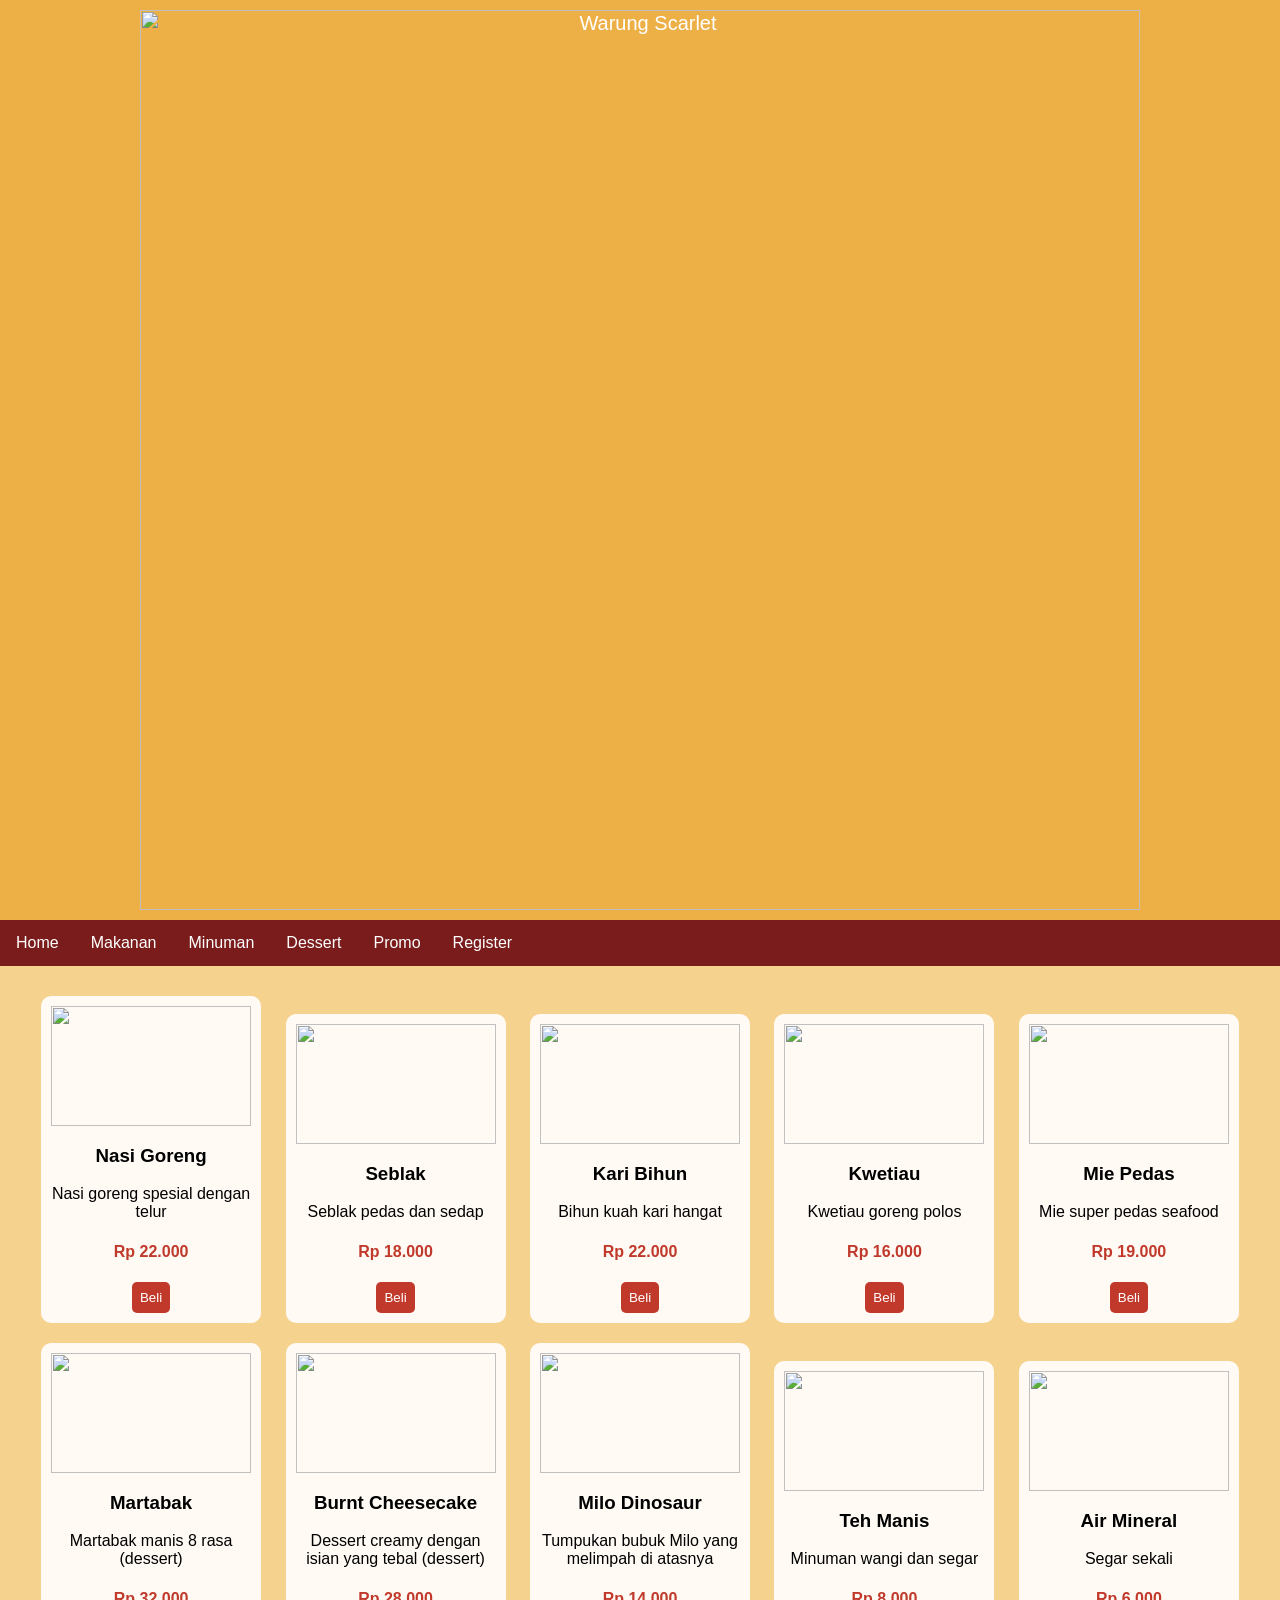
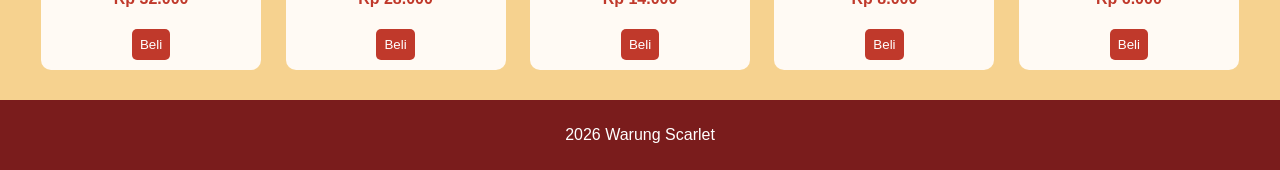
==== index.html @ 5a3716c1 "Rename project 3.html to index.html" ====
<html>
<head>
    <title>Warung Scarlet</title>
    <link rel="stylesheet" href="project 3.css">
</head>
<body>

<header>
    <img src="warung pic.png" alt="Warung Scarlet">
</header>

<div class="navbar">

    <a href="project 3.html">Home</a>

    <div class="menu">
        <span>Makanan </span>
        <div class="dropdown">
            <a href="pedas.html">Pedas</a>
            <a href="goreng.html">Goreng</a>
        </div>
    </div>

    <div class="menu">
        <span>Minuman </span>
        <div class="dropdown">
            <a href="dingin.html">Dingin</a>
            <a href="hangat.html">Hangat</a>
        </div>
    </div>

    <div class="menu">
        <span>Dessert </span>
        <div class="dropdown">
            <a href="manis.html">Manis</a>
            <a href="special.html">Special</a>
        </div>
    </div>

    <div class="menu">
        <span>Promo </span>
        <div class="dropdown">
            <a href="diskon.html">Diskon</a>
            <a href="bundle.html">Bundle</a>
        </div>
    </div>

    <a href="project 3 daftar.html">Register</a>

</div>

<div class="wrapper">

    <div class="card">
        <img src="nasi goreng.jpeg">
        <h3>Nasi Goreng</h3>
        <p>Nasi goreng spesial dengan telur</p>
        <h4>Rp 22.000</h4>
        <button onclick="alert('Nasi Goreng ditambahkan!')">Beli</button>
    </div>

    <div class="card">
        <img src="seblak.jpg">
        <h3>Seblak</h3>
        <p>Seblak pedas dan sedap</p>
        <h4>Rp 18.000</h4>
        <button onclick="alert('Seblak ditambahkan!')">Beli</button>
    </div>

    <div class="card">
        <img src="kari bihun.avif">
        <h3>Kari Bihun</h3>
        <p>Bihun kuah kari hangat</p>
        <h4>Rp 22.000</h4>
        <button onclick="alert('Kari Bihun ditambahkan!')">Beli</button>
    </div>

    <div class="card">
        <img src="kwetiau.jpg">
        <h3>Kwetiau</h3>
        <p>Kwetiau goreng polos</p>
        <h4>Rp 16.000</h4>
        <button onclick="alert('Kwetiau ditambahkan!')">Beli</button>
    </div>

    <div class="card">
        <img src="mie pedas.jpg">
        <h3>Mie Pedas</h3>
        <p>Mie super pedas seafood</p>
        <h4>Rp 19.000</h4>
        <button onclick="alert('Mie Pedas ditambahkan!')">Beli</button>
    </div>

    <div class="card">
        <img src="martabak.jpg">
        <h3>Martabak</h3>
        <p>Martabak manis 8 rasa (dessert)</p>
        <h4>Rp 32.000</h4>
        <button onclick="alert('Martabak ditambahkan!')">Beli</button>
    </div>
	
	<div class="card">
        <img src="cheesecake.avif">
        <h3> Burnt Cheesecake</h3>
        <p> Dessert creamy dengan isian yang tebal (dessert)</p>
        <h4>Rp 28.000</h4>
        <button onclick="alert('Burnt Cheesecake ditambahkan!')">Beli</button>
    </div>
	
	<div class="card">
        <img src="milo.avif">
        <h3>Milo Dinosaur</h3>
        <p>Tumpukan bubuk Milo yang melimpah di atasnya</p>
        <h4>Rp 14.000</h4>
        <button onclick="alert('Milo Dinosaur ditambahkan!')">Beli</button>
    </div>
	
    <div class="card">
        <img src="teh manis.jfif">
        <h3>Teh Manis</h3>
        <p>Minuman wangi dan segar</p>
        <h4>Rp 8.000</h4>
        <button onclick="alert('Teh Manis ditambahkan!')">Beli</button>
    </div> 
	
	<div class="card">
        <img src="air.jfif">
        <h3>Air Mineral</h3>
        <p>Segar sekali</p>
        <h4>Rp 6.000</h4>
        <button onclick="alert('Air Mineral ditambahkan!')">Beli</button>
    </div>
	
</div>

<footer>
    <p>2026 Warung Scarlet</p>
</footer>

</body>
</html>
---- project 3.css ----
body {
    margin: 0;
    font-family: Arial;
    background-color: #f6d28f;
}

header {
    text-align: center;
    background-color: #edb047;
    padding: 0;
}

header img {
    width: 100%;
    max-width: 1000px;
    height: auto;
    display: block;
    margin: auto;
}

.navbar {
    background-color: #7a1c1c;
    display: flex;
    align-items: center;
}

.navbar a {
    color: white;
    padding: 14px 16px;
    text-decoration: none;
}

.menu {
    position: relative;
    color: white;
    padding: 14px 16px;
    cursor: pointer;
}

.dropdown {
    display: none;
    position: absolute;
    background-color: #e67e22;
    top: 100%;
    left: 0;
    min-width: 120px;
}

.dropdown a {
    display: block;
    padding: 10px;
    color: white;
    text-decoration: none;
}

.menu:hover .dropdown {
    display: block;
}

.wrapper {
    text-align: center;
    margin-top: 20px;
}

.card {
    width: 200px;
    display: inline-block;
    background: #fffaf4;
    margin: 10px;
    padding: 10px;
    border-radius: 10px;
}

.card img {
    width: 100%;
    height: 120px;
    object-fit: cover;
}

.card h4 {
    color: #c0392b;
}

button {
    background-color: #c0392b;
    color: white;
    border: none;
    padding: 8px;
    border-radius: 5px;
    cursor: pointer;
}

footer {
    background-color: #7a1c1c;
    color: white;
    text-align: center;
    padding: 10px;
    margin-top: 20px;
}

header {
    text-align: center;
    padding: 10px;
    background-color: #edb047;
    color: white;
    font-size: 20px;
}

.image-container {
    display: flex;
    justify-content: center;
    margin-top: 20px;
}

.image-container img {
    max-width: 600px;  
    width: 100%;
    height: auto;
}
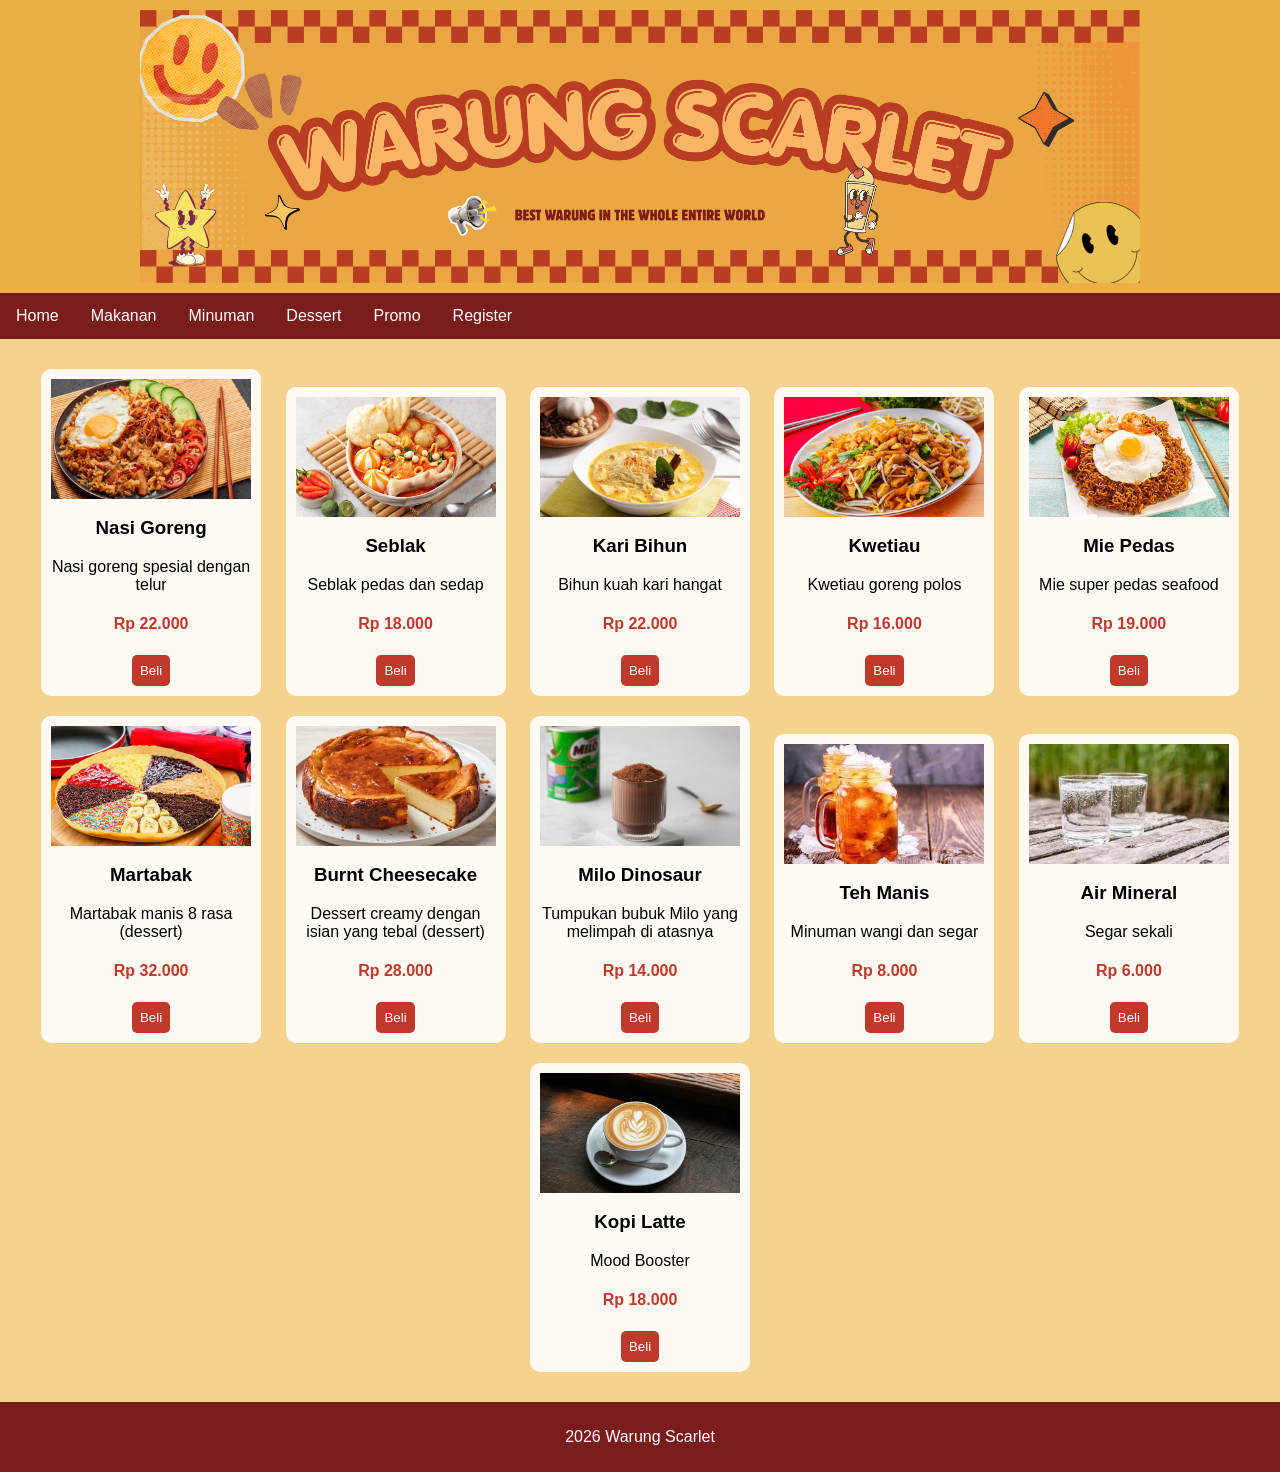
==== commit a29a7941: "Update index.html" ====
--- a/index.html
+++ b/index.html
@@ -130,7 +130,14 @@
         <h4>Rp 6.000</h4>
         <button onclick="alert('Air Mineral ditambahkan!')">Beli</button>
     </div>
-	
+
+	<div class="card">
+        <img src="coffee latte.webp">
+        <h3>Kopi Latte</h3>
+        <p>Mood Booster</p>
+        <h4>Rp 18.000</h4>
+        <button onclick="alert('Kopi Latte ditambahkan!')">Beli</button>
+    </div>
 </div>
 
 <footer>
